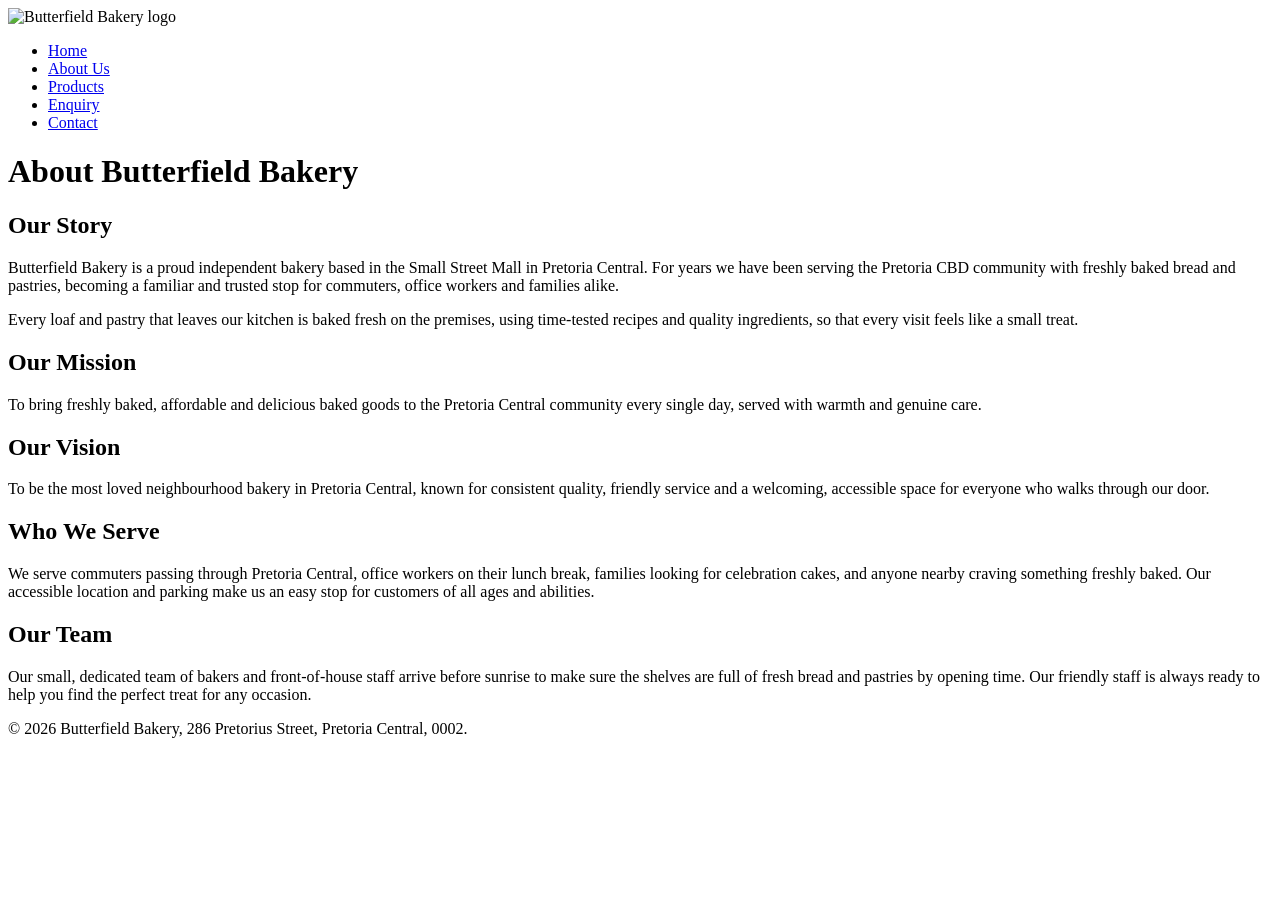
==== about.html @ 4432b923 "Add files via upload" ====
<!DOCTYPE html>
<html lang="en">
<head>
  <meta charset="UTF-8">
  <meta name="viewport" content="width=device-width, initial-scale=1.0">
  <meta name="description" content="Learn about Butterfield Bakery's story, mission and the team behind our freshly baked goods in Pretoria Central.">
  <title>About Us | Butterfield Bakery</title>
  <link rel="stylesheet" href="css/style.css">
</head>
<body>

  <header>
    <img src="images/logo.svg" alt="Butterfield Bakery logo" width="200" height="60">
  </header>

  <nav>
    <ul>
      <li><a href="index.html">Home</a></li>
      <li><a href="about.html">About Us</a></li>
      <li><a href="products.html">Products</a></li>
      <li><a href="enquiry.html">Enquiry</a></li>
      <li><a href="contact.html">Contact</a></li>
    </ul>
  </nav>

  <main>

    <h1>About Butterfield Bakery</h1>

    <!-- Organisation history -->
    <section id="history">
      <h2>Our Story</h2>
      <p>
        Butterfield Bakery is a proud independent bakery based in the Small Street
        Mall in Pretoria Central. For years we have been serving the Pretoria CBD
        community with freshly baked bread and pastries, becoming a familiar and
        trusted stop for commuters, office workers and families alike.
      </p>
      <p>
        Every loaf and pastry that leaves our kitchen is baked fresh on the
        premises, using time-tested recipes and quality ingredients, so that
        every visit feels like a small treat.
      </p>
    </section>

    <!-- Mission and vision -->
    <section id="mission-vision">
      <h2>Our Mission</h2>
      <p>
        To bring freshly baked, affordable and delicious baked goods to the
        Pretoria Central community every single day, served with warmth and
        genuine care.
      </p>
      <h2>Our Vision</h2>
      <p>
        To be the most loved neighbourhood bakery in Pretoria Central, known for
        consistent quality, friendly service and a welcoming, accessible space
        for everyone who walks through our door.
      </p>
    </section>

    <!-- Target audience -->
    <section id="audience">
      <h2>Who We Serve</h2>
      <p>
        We serve commuters passing through Pretoria Central, office workers on
        their lunch break, families looking for celebration cakes, and anyone
        nearby craving something freshly baked. Our accessible location and
        parking make us an easy stop for customers of all ages and abilities.
      </p>
    </section>

    <!-- Team -->
    <section id="team">
      <h2>Our Team</h2>
      <p>
        Our small, dedicated team of bakers and front-of-house staff arrive
        before sunrise to make sure the shelves are full of fresh bread and
        pastries by opening time. Our friendly staff is always ready to help
        you find the perfect treat for any occasion.
      </p>
    </section>

  </main>

  <footer>
    <p>&copy; 2026 Butterfield Bakery, 286 Pretorius Street, Pretoria Central, 0002.</p>
  </footer>

</body>
</html>
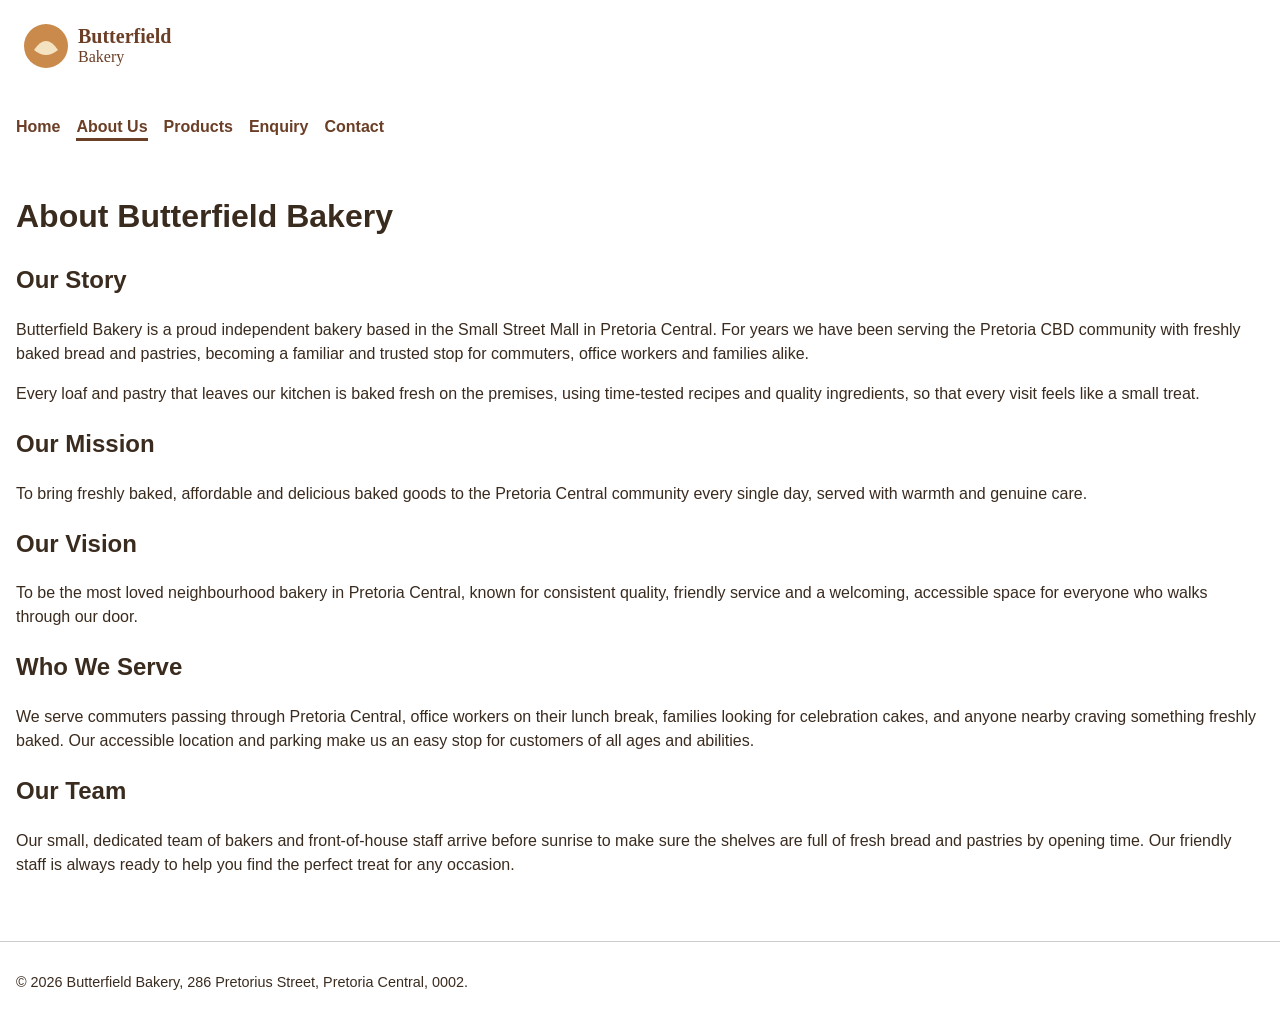
==== commit 930222a5: "Initial Commit" ====
--- a/about.html
+++ b/about.html
@@ -5,12 +5,12 @@
   <meta name="viewport" content="width=device-width, initial-scale=1.0">
   <meta name="description" content="Learn about Butterfield Bakery's story, mission and the team behind our freshly baked goods in Pretoria Central.">
   <title>About Us | Butterfield Bakery</title>
-  <link rel="stylesheet" href="css/style.css">
+  <link rel="stylesheet" href="style.css">
 </head>
 <body>
 
   <header>
-    <img src="images/logo.svg" alt="Butterfield Bakery logo" width="200" height="60">
+    <img src="logo.svg" alt="Butterfield Bakery logo" width="200" height="60">
   </header>
 
   <nav>
@@ -84,8 +84,11 @@
   </main>
 
   <footer>
-    <p>&copy; 2026 Butterfield Bakery, 286 Pretorius Street, Pretoria Central, 0002.</p>
+    <p>&copy; <span data-year>2026</span> Butterfield Bakery, 286 Pretorius Street, Pretoria Central, 0002.</p>
   </footer>
+
+  <!-- ============ JAVASCRIPT ============ -->
+  <script src="main.js"></script>
 
 </body>
 </html>
--- a/style.css
+++ b/style.css
@@ -0,0 +1,140 @@
+/* =========================================================
+   Butterfield Bakery - style.css
+   ========================================================= */
+
+/* Basic reset so the unstyled HTML is still readable while
+   the site is only at the "foundation" stage */
+* {
+  box-sizing: border-box;
+}
+
+body {
+  margin: 0;
+  font-family: Arial, Helvetica, sans-serif;
+  color: #3a2b1f;
+  line-height: 1.5;
+}
+
+header, nav, main, footer {
+  display: block;
+  padding: 1rem;
+}
+
+nav ul {
+  list-style: none;
+  display: flex;
+  gap: 1rem;
+  padding: 0;
+  margin: 0;
+}
+
+nav a {
+  text-decoration: none;
+  color: #6b3e26;
+  font-weight: bold;
+}
+
+footer {
+  border-top: 1px solid #ccc;
+  margin-top: 2rem;
+  font-size: 0.9rem;
+}
+
+table {
+  border-collapse: collapse;
+  width: 100%;
+}
+
+table, th, td {
+  border: 1px solid #ccc;
+}
+
+th, td {
+  padding: 0.5rem;
+  text-align: left;
+}
+
+/* =========================================================
+   JavaScript features
+   Simple styles for things the JavaScript adds. 
+   ========================================================= */
+
+/* Elements hidden by JavaScript (e.g. filtered-out products) */
+[hidden] {
+  display: none !important;
+}
+
+/* Current page link in the menu */
+nav a.active {
+  border-bottom: 3px solid #6b3e26;
+  padding-bottom: 0.2rem;
+}
+
+/* "Open now" / "Closed now" message */
+.open-status {
+  display: inline-block;
+  padding: 0.3rem 0.8rem;
+  border-radius: 1rem;
+  font-weight: bold;
+}
+.open-status.open {
+  background: #e3f4e8;
+  color: #1e6b3a;
+}
+.open-status.closed {
+  background: #fbe9e7;
+  color: #9a2a1a;
+}
+.open-status:empty {
+  display: none;
+}
+
+/* Product search and filter box */
+.product-tools {
+  background: #faf3ea;
+  border: 1px solid #ccc;
+  border-radius: 6px;
+  padding: 1rem;
+  margin-bottom: 1.5rem;
+}
+.product-tools p {
+  margin: 0 0 0.75rem;
+}
+
+/* Form messages and validation */
+.error-message {
+  display: block;
+  color: #b00020;
+  font-size: 0.9rem;
+  min-height: 1.2em;
+}
+input.invalid,
+textarea.invalid,
+select.invalid {
+  border: 2px solid #b00020;
+  background: #fdecea;
+}
+input.valid,
+textarea.valid {
+  border: 2px solid #1e6b3a;
+}
+.char-count {
+  display: block;
+  color: #6b5a4b;
+}
+.form-status {
+  padding: 0.8rem 1rem;
+  border-radius: 6px;
+  margin-bottom: 1rem;
+  font-weight: bold;
+}
+.form-status.success {
+  background: #e3f4e8;
+  color: #1e6b3a;
+  border: 1px solid #1e6b3a;
+}
+.form-status.error {
+  background: #fdecea;
+  color: #b00020;
+  border: 1px solid #b00020;
+}
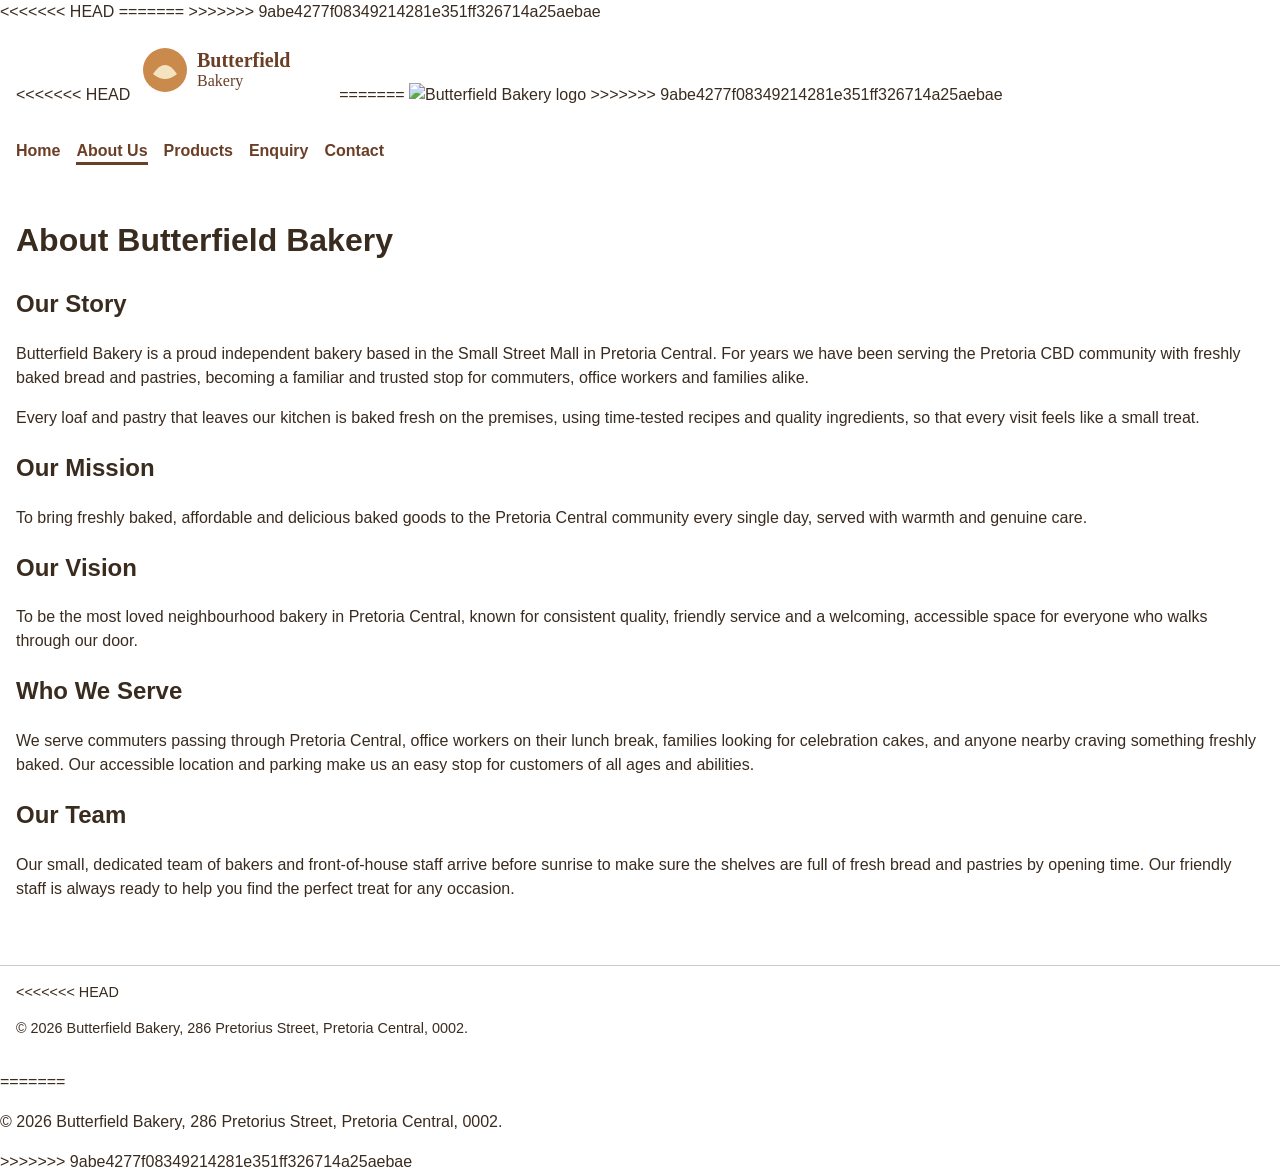
==== commit e3e4c56b: "Commit" ====
--- a/about.html
+++ b/about.html
@@ -5,12 +5,20 @@
   <meta name="viewport" content="width=device-width, initial-scale=1.0">
   <meta name="description" content="Learn about Butterfield Bakery's story, mission and the team behind our freshly baked goods in Pretoria Central.">
   <title>About Us | Butterfield Bakery</title>
+<<<<<<< HEAD
   <link rel="stylesheet" href="style.css">
+=======
+  <link rel="stylesheet" href="css/style.css">
+>>>>>>> 9abe4277f08349214281e351ff326714a25aebae
 </head>
 <body>
 
   <header>
+<<<<<<< HEAD
     <img src="logo.svg" alt="Butterfield Bakery logo" width="200" height="60">
+=======
+    <img src="images/logo.svg" alt="Butterfield Bakery logo" width="200" height="60">
+>>>>>>> 9abe4277f08349214281e351ff326714a25aebae
   </header>
 
   <nav>
@@ -84,11 +92,17 @@
   </main>
 
   <footer>
+<<<<<<< HEAD
     <p>&copy; <span data-year>2026</span> Butterfield Bakery, 286 Pretorius Street, Pretoria Central, 0002.</p>
   </footer>
 
   <!-- ============ JAVASCRIPT ============ -->
   <script src="main.js"></script>
 
+=======
+    <p>&copy; 2026 Butterfield Bakery, 286 Pretorius Street, Pretoria Central, 0002.</p>
+  </footer>
+
+>>>>>>> 9abe4277f08349214281e351ff326714a25aebae
 </body>
 </html>
--- a/style.css
+++ b/style.css
@@ -1,9 +1,13 @@
+<<<<<<< HEAD
 /* =========================================================
    Butterfield Bakery - style.css
    ========================================================= */
 
 /* Basic reset so the unstyled HTML is still readable while
    the site is only at the "foundation" stage */
+=======
+
+>>>>>>> 9abe4277f08349214281e351ff326714a25aebae
 * {
   box-sizing: border-box;
 }
@@ -53,6 +57,7 @@
   padding: 0.5rem;
   text-align: left;
 }
+<<<<<<< HEAD
 
 /* =========================================================
    JavaScript features
@@ -138,3 +143,5 @@
   color: #b00020;
   border: 1px solid #b00020;
 }
+=======
+>>>>>>> 9abe4277f08349214281e351ff326714a25aebae
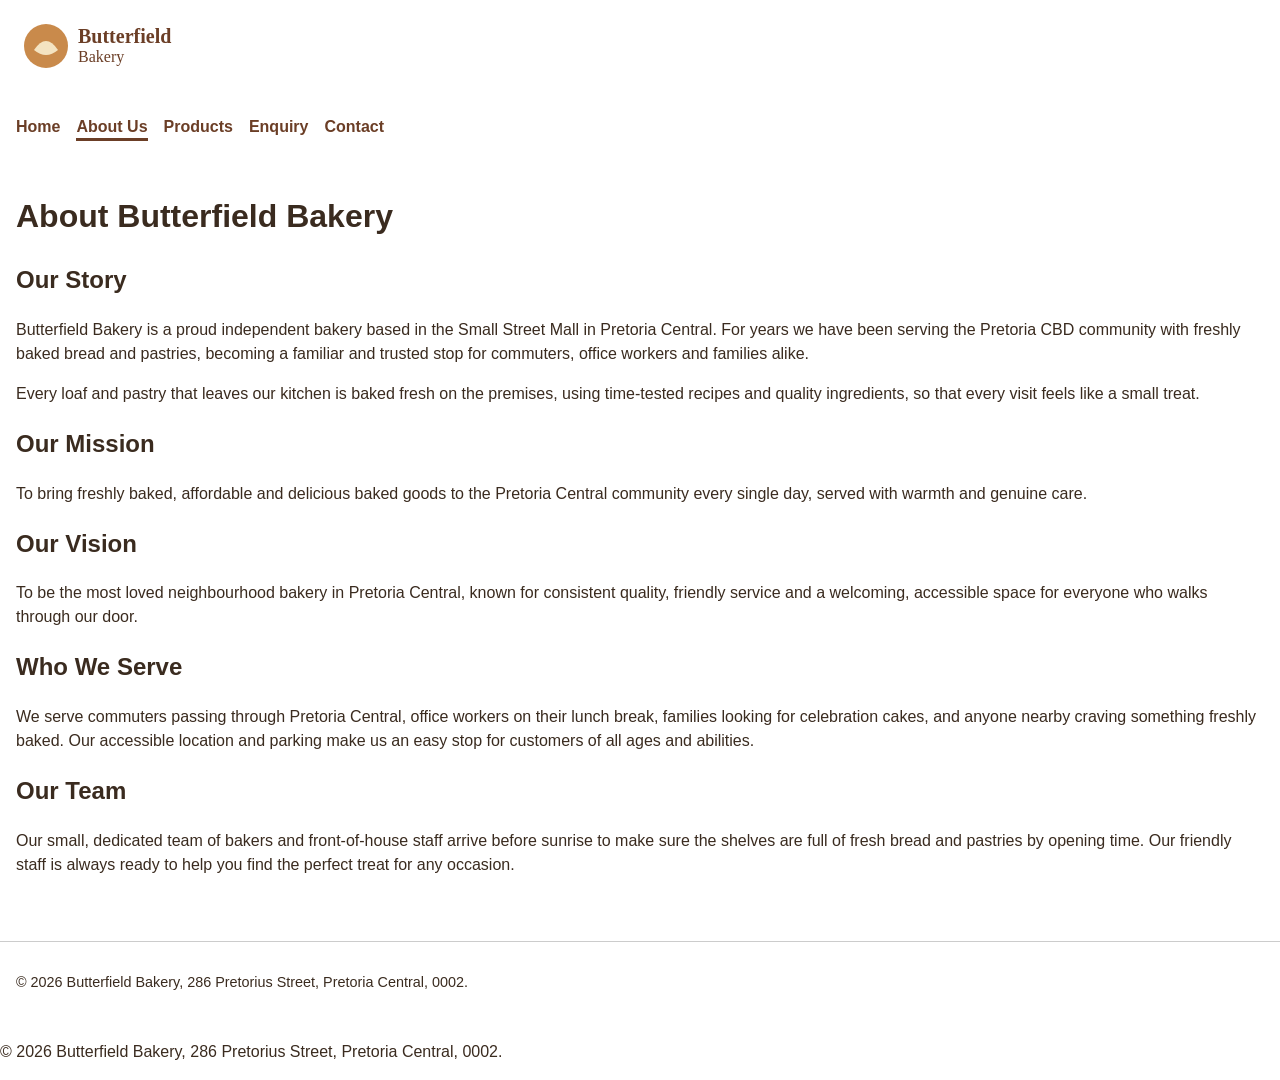
==== commit 35a61473: "Final commit" ====
--- a/about.html
+++ b/about.html
@@ -5,20 +5,18 @@
   <meta name="viewport" content="width=device-width, initial-scale=1.0">
   <meta name="description" content="Learn about Butterfield Bakery's story, mission and the team behind our freshly baked goods in Pretoria Central.">
   <title>About Us | Butterfield Bakery</title>
-<<<<<<< HEAD
+
+  
   <link rel="stylesheet" href="style.css">
-=======
-  <link rel="stylesheet" href="css/style.css">
->>>>>>> 9abe4277f08349214281e351ff326714a25aebae
 </head>
 <body>
 
   <header>
-<<<<<<< HEAD
+
     <img src="logo.svg" alt="Butterfield Bakery logo" width="200" height="60">
-=======
-    <img src="images/logo.svg" alt="Butterfield Bakery logo" width="200" height="60">
->>>>>>> 9abe4277f08349214281e351ff326714a25aebae
+
+    
+
   </header>
 
   <nav>
@@ -92,17 +90,16 @@
   </main>
 
   <footer>
-<<<<<<< HEAD
+
     <p>&copy; <span data-year>2026</span> Butterfield Bakery, 286 Pretorius Street, Pretoria Central, 0002.</p>
   </footer>
 
   <!-- ============ JAVASCRIPT ============ -->
   <script src="main.js"></script>
 
-=======
     <p>&copy; 2026 Butterfield Bakery, 286 Pretorius Street, Pretoria Central, 0002.</p>
   </footer>
 
->>>>>>> 9abe4277f08349214281e351ff326714a25aebae
+
 </body>
 </html>
--- a/style.css
+++ b/style.css
@@ -1,4 +1,4 @@
-<<<<<<< HEAD
+
 /* =========================================================
    Butterfield Bakery - style.css
    ========================================================= */
@@ -7,7 +7,7 @@
    the site is only at the "foundation" stage */
 =======
 
->>>>>>> 9abe4277f08349214281e351ff326714a25aebae
+
 * {
   box-sizing: border-box;
 }
@@ -57,7 +57,7 @@
   padding: 0.5rem;
   text-align: left;
 }
-<<<<<<< HEAD
+
 
 /* =========================================================
    JavaScript features
@@ -143,5 +143,4 @@
   color: #b00020;
   border: 1px solid #b00020;
 }
-=======
->>>>>>> 9abe4277f08349214281e351ff326714a25aebae
+
